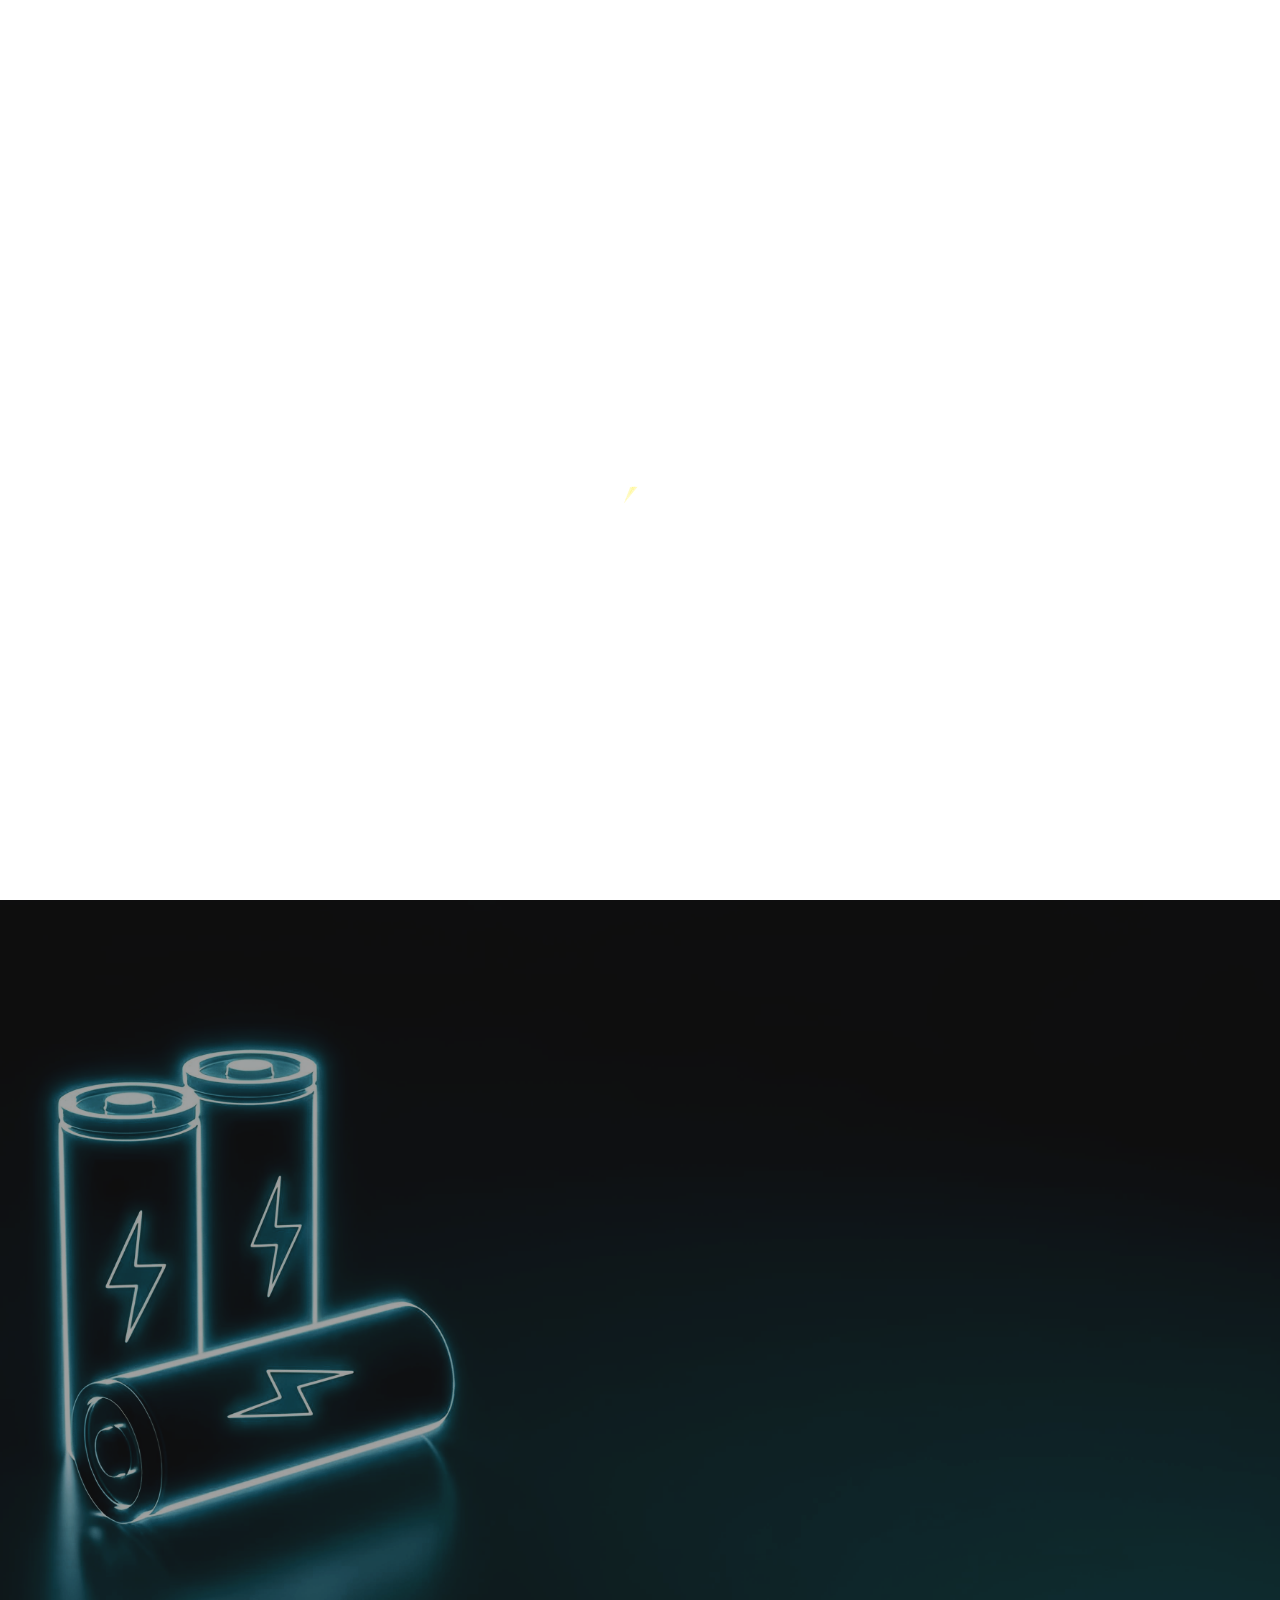
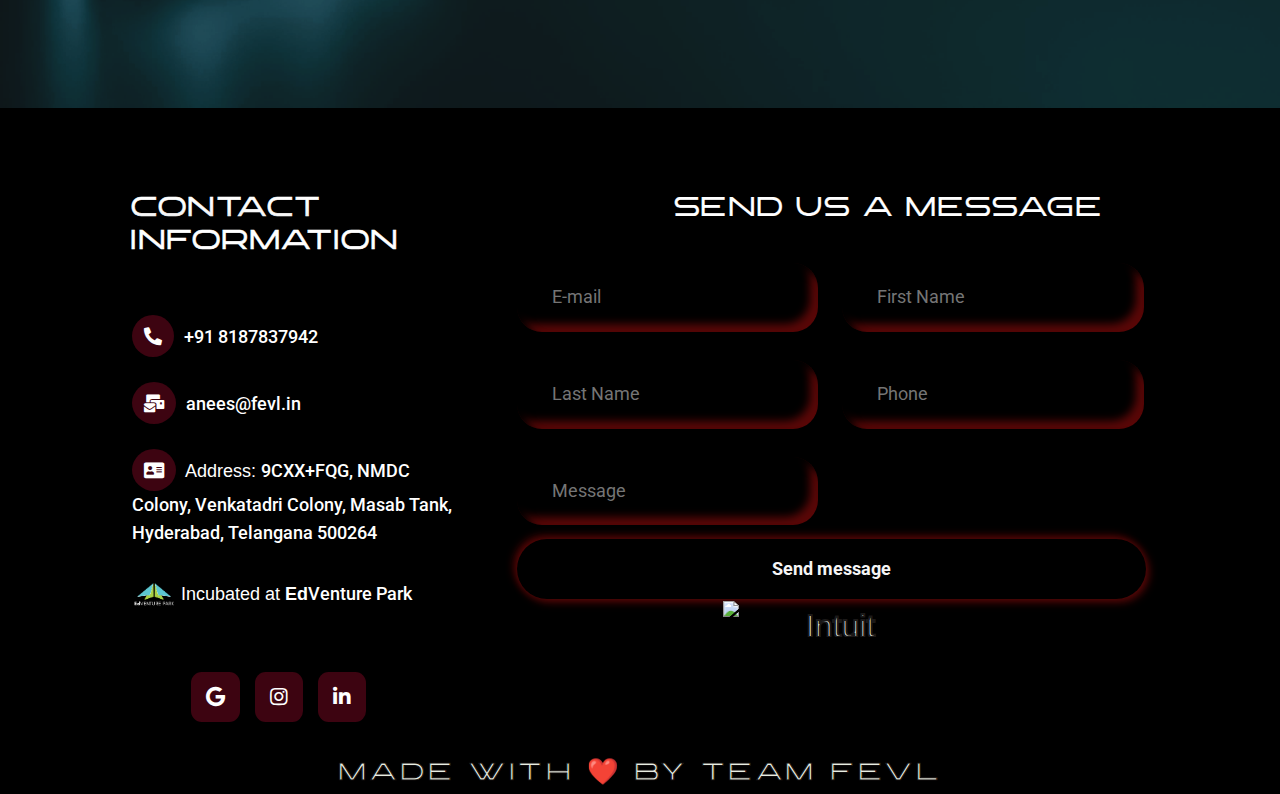
==== index.html @ 6d15cab7 "Update index.html" ====
<!DOCTYPE html>
<html>
  <head>

<!-- Google tag (gtag.js) --> <script async src="https://www.googletagmanager.com/gtag/js?id=G-K2WKMEZ4CC"></script> <script> window.dataLayer = window.dataLayer || []; function gtag(){dataLayer.push(arguments);} gtag('js', new Date()); gtag('config', 'G-K2WKMEZ4CC'); </script>

    <title>FEVL - UNIVERSAL BATTERY SWAPPING SOLUTIONS</title>
    <meta charset="utf-8">
    <meta http-equiv="X-UA-Compatible" content="IE=edge">
    <meta name="viewport" content="width=device-width, initial-scale=1.0">
    <meta name="format-detection" content="telephone=no">
    <meta name="apple-mobile-web-app-capable" content="yes">
    <meta name="author" content="">
    <meta name="keywords" content="">
    <meta name="description" content="">
    <link href="images/Logo.ico" rel="icon">
    <link rel="stylesheet" type="text/css" href="css/vendor.css">
    <link rel="stylesheet" type="text/css" href="css/bootstrap.min.css">
    <link rel="stylesheet" type="text/css" href="css/bootstrap.min - Copy.css">
    <link rel="stylesheet" type="text/css" href="css/bootstrap - Copy.css">
    <link rel="stylesheet" type="text/css" href="style.css">
    <link rel="stylesheet" type="text/css" href="navbar.css"> 
    <link rel="preconnect" href="https://fonts.googleapis.com">
    <link rel="preconnect" href="https://fonts.gstatic.com" crossorigin>
    <link rel="stylesheet" href="https://fonts.googleapis.com/css2?family=Roboto:wght@300;400;500;700&display=swap">
    <link href="https://fonts.googleapis.com/css2?family=Italiana&family=Mulish:ital,wght@0,200;0,300;0,400;0,500;0,600;0,700;0,800;0,900;0,1000;1,200;1,300;1,400;1,500;1,600;1,700;1,800;1,900;1,1000&display=swap" rel="stylesheet">
        <!-- Font Awesome CDN -->
        <link rel="stylesheet" href="https://use.fontawesome.com/releases/v5.15.4/css/all.css">
        <link rel="stylesheet" href="css/style.css">





      <link href="//cdn-images.mailchimp.com/embedcode/classic-061523.css" rel="stylesheet" type="text/css">
<style type="text/css">#mc_embed_signup input.mce_inline_error { border-color:#6B0505; } #mc_embed_signup div.mce_inline_error { margin: 0 0 1em 0; padding: 5px 10px; background-color:#6B0505; font-weight: bold; z-index: 1; color:#fff; }</style>






    <!-- script
    ================================================== -->
    <script src="js/modernizr.js"></script>
  </head>
  <body>
<section id="body">
   <!-- loader  -->
   <div class="loader_bg">
    <div class="loader"><img src="images/eoz6OEEdgIuX.gif" alt="" /></div>
 </div>
 <!-- end loader -->
    <header id="header" class="site-header">
      <nav id="header-nav" class="navbar navbar-expand-lg px-3">
        <div class="container">
          <navbar>
            <ul>
                    <a  style="text-align: center;"  target="_blank" href="form.html" >
                        <span class="fl">F</span>
                        <span class="e">E</span>
                        <span class="v">V</span>
                        <span class="fl">L</span>
                    </a>
            </ul>
        </navbar>
          <button class="navbar-toggler d-flex d-lg-none order-3 p-2" type="button" data-bs-toggle="offcanvas" data-bs-target="#bdNavbar" aria-controls="bdNavbar" aria-expanded="false" aria-label="Toggle navigation"></button>
          <div class="offcanvas offcanvas-end" tabindex="-1" id="bdNavbar" aria-labelledby="bdNavbarOffcanvasLabel">
            <div class="offcanvas-header px-4 pb-0">
              <a class="navbar-brand" href="index.html">
                <img src="images/main-logo.png" class="logo">
              </a>
              <button type="button" class="btn-close btn-close-black" data-bs-dismiss="offcanvas" aria-label="Close" data-bs-target="#bdNavbar"></button>
            </div>
            <div class="offcanvas-body">
              <ul id="navbar" class="navbar-nav w-100 d-flex justify-content-between align-items-center">
                
                <ul class="list-unstyled d-lg-flex justify-content-md-between align-items-center">
                  <li class="nav-item">
                    <a class="nav-link ms-0" href=""></a>
                  </li>
                  <li class="nav-item">
                    <a class="nav-link ms-0" href=""></a>
                  </li>
                  <li class="nav-item dropdown">
                      </li>
                    </ul>
                  </li>                  
                </ul>
                      </div>
                    </div>
                  </li>
                </ul>
              </ul>
            </div>
          </div>
        </div>
      </nav>
    </header>
    <section id="billboard" class="position-relative overflow-hidden">
      <div class="swiper main-swiper">
        <div class="swiper-wrapper">
          <div class="swiper-slide" style="background-image: url(images/desert.png); background-size: cover; background-repeat: no-repeat; height: 100vh; background-position: center;">
            <div class="container" style="height:100%;">
              <div class="row" style="height:100%;">
                <div class="offset-md-1 col-md-6" style="height:100%;">
                  <div class="banner-content" style="height:100%;margin-top:0;display:flex;align-items:center;">
                    <h2>INDIA'S FIRST UNIVERSAL BATTERY SWAPPING & RENTING STATION</h2>
                    <p class="fs-3"></p>
                    <br>
                    <a href="form.html" target="_blank" style="display:none;">
                    <button class="cssbuttons-io-button" >
                     <b>JOIN THE WAITLIST</b>
                      <div class="icon">
                        <svg height="24" width="24" viewBox="0 0 24 24" xmlns="http://www.w3.org/2000/svg"><path d="M0 0h24v24H0z" fill="none"></path><path d="M16.172 11l-5.364-5.364 1.414-1.414L20 12l-7.778 7.778-1.414-1.414L16.172 13H4v-2z" fill="currentColor"></path></svg>
                      </div>
                    </button>  
                  </a>
                  </div>
                </div>
                <div class="col-md-5"></div>
              </div>
            </div>
          </div>
          <div class="swiper-slide" style="background-image: url(images/background2.png); background-size: cover; background-repeat: no-repeat; height: 100vh; background-position: center;">
            <div class="container" style="height:100%;">
              <div class="row" style="height:100%;">
                <div class="offset-md-1 col-md-6" style="height:100%;">
                  <div class="banner-content" style="height:100%;margin-top:0;display:flex;align-items:center;">
                    <h2>SEAMLESS BATTERY SWAPS</h2>
                    <br>
                    <p class="fs-3"></p>
                    <a href="form.html" target="_blank" style="display:none;">
                      <button class="cssbuttons-io-button" >
                       <b>JOIN THE WAITLIST</b>
                        <div class="icon">
                          <svg height="24" width="24" viewBox="0 0 24 24" xmlns="http://www.w3.org/2000/svg"><path d="M0 0h24v24H0z" fill="none"></path><path d="M16.172 11l-5.364-5.364 1.414-1.414L20 12l-7.778 7.778-1.414-1.414L16.172 13H4v-2z" fill="currentColor"></path></svg>
                        </div>
                      </button>  
                    </a>
                  </div>
                </div>
                <div class="col-md-5"></div>
              </div>
            </div>
          </div>
          <div class="swiper-slide" style="background-image: url(images/background3.png); background-size: cover; background-repeat: no-repeat; height: 100vh; background-position: center;">
            <div class="container" style="height:100%;">
              <div class="row" style="height:100%;">
                <div class="offset-md-1 col-md-6" style="height:100%;">
                  <div class="banner-content" style="height:100%;margin-top:0;display:flex;align-items:center;">
                    <h2 >FLEXIBLE RENTING & LEASING OPTIONS</h2>
                    <br>
                    <a href="form.html" target="_blank" style="display:none;">
                      <button class="cssbuttons-io-button" >
                       <b>JOIN THE WAITLIST</b>
                        <div class="icon">
                          <svg height="24" width="24" viewBox="0 0 24 24" xmlns="http://www.w3.org/2000/svg"><path d="M0 0h24v24H0z" fill="none"></path><path d="M16.172 11l-5.364-5.364 1.414-1.414L20 12l-7.778 7.778-1.414-1.414L16.172 13H4v-2z" fill="currentColor"></path></svg>
                        </div>
                      </button>  
                    </a>
                  </div>
                </div>
                <div class="col-md-5"></div>
              </div>
            </div>
          </div>
        </div>
<!-- s -->
        <div class="position-absolute text-center" style="
    bottom: 123px;
    width:100vw;
    display: flex;
    justify-content: center;
    z-index:99;
">
<a href="form.html" target="_blank">
                    <button class="cssbuttons-io-button">
                     <b>JOIN THE WAITLIST</b>
                      <div class="icon">
                        <svg height="24" width="24" viewBox="0 0 24 24" xmlns="http://www.w3.org/2000/svg"><path d="M0 0h24v24H0z" fill="none"></path><path d="M16.172 11l-5.364-5.364 1.414-1.414L20 12l-7.778 7.778-1.414-1.414L16.172 13H4v-2z" fill="currentColor"></path></svg>
                      </div>
                    </button>  
                  </a>
    
</div>
<!-- s -->
        <div class="main-slider-pagination position-absolute text-center"></div>
      </div>
    </section>
    <section id="about"  class="padding-xlarge">
      <div>
      <div class="container">
        <div class="row">
          <div  style="text-align: center;"   class="offset-md-4 col-md-8">
            <span  class="title-accent fs-6 text-uppercase" data-aos="fade" data-aos-easing="ease-in" data-aos-duration="1000" data-aos-once="true">About us</span>
            <h3 class="py-3" data-aos="fade" data-aos-easing="ease-in" data-aos-duration="1500" data-aos-once="true"></h3>
            <p data-aos="fade" data-aos-easing="ease-in" data-aos-duration="1800" data-aos-once="true">Experience the future of electric mobility with our innovative battery swapping solutions. Join us for an electrifying launch, offering swapping, renting, and leasing options. Reserve your spot now to be part of the green revolution.</p>
          </div>
        </div>
      </div>
    </div>
    </section>
    <section id="products" class="product-store position-relative">
      <!-- <div class="container display-header d-flex flex-wrap justify-content-between pb-4"> -->
        <!-- <h3 class="mt-3">Best selling Items</h3>
        <div class="btn-right d-flex flex-wrap align-items-center">
          <a href="shop.html" class="btn me-5">View all items</a>
          <div class="swiper-buttons">
            <button class="swiper-prev product-carousel-prev me-2">
              <svg width="41" height="41"><use xlink:href="#angle-left"></use></svg>
            </button>
            <button class="swiper-next product-carousel-next">
              <svg width="41" height="41"><use xlink:href="#angle-right"></use></svg>
            </button>
          </div>
        </div>
      </div>
      <div class="swiper product-swiper">
        <div class="swiper-wrapper">
          <div class="swiper-slide">
            <div class="product-card position-relative">
              <div class="image-holder zoom-effect">
                <img src="images/product-item1.jpg" alt="product-item" class="img-fluid zoom-in">
                <div class="cart-concern position-absolute">
                  <div class="cart-button">
                    <a href="#" class="btn">Add to Cart</a>
                  </div>
                </div>
              </div>
              <div class="card-detail text-center pt-3 pb-2">
                <h5 class="card-title fs-3 text-capitalize">
                  <a href="single-product.html">Matt Black</a>
                </h5>
                <span class="item-price text-primary fs-3 fw-light">$870</span>
              </div>
            </div>
          </div>
          <div class="swiper-slide">
            <div class="product-card position-relative">
              <div class="image-holder zoom-effect">
                <img src="images/product-item2.jpg" alt="product-item" class="img-fluid zoom-in">
                <div class="cart-concern position-absolute">
                  <div class="cart-button">
                    <a href="#" class="btn">Add to Cart</a>
                  </div>
                </div>
              </div>
              <div class="card-detail text-center pt-3 pb-2">
                <h5 class="card-title fs-3 text-capitalize">
                  <a href="single-product.html">Oldie Off-White</a>
                </h5>
                <span class="item-price text-primary fs-3 fw-light">$680</span>
              </div>
            </div>
          </div>
          <div class="swiper-slide">
            <div class="product-card position-relative">
              <div class="image-holder zoom-effect">
                <img src="images/product-item3.jpg" alt="product-item" class="img-fluid zoom-in">
                <div class="cart-concern position-absolute">
                  <div class="cart-button">
                    <a href="#" class="btn">Add to Cart</a>
                  </div>
                </div>
              </div>
              <div class="card-detail text-center pt-3 pb-2">
                <h5 class="card-title fs-3 text-capitalize">
                  <a href="single-product.html">Vintage With Handle</a>
                </h5>
                <span class="item-price text-primary fs-3 fw-light">$750</span>
              </div>
            </div>
          </div>
          <div class="swiper-slide">
            <div class="product-card position-relative">
              <div class="image-holder zoom-effect">
                <img src="images/product-item4.jpg" alt="product-item" class="img-fluid zoom-in">
                <div class="cart-concern position-absolute">
                  <div class="cart-button">
                    <a href="#" class="btn">Add to Cart</a>
                  </div>
                </div>
              </div>
              <div class="card-detail text-center pt-3 pb-2">
                <h5 class="card-title fs-3 text-capitalize">
                  <a href="single-product.html">Opposite Pattern</a>
                </h5>
                <span class="item-price text-primary fs-3 fw-light">$650</span>
              </div>
            </div>
          </div>
          <div class="swiper-slide">
            <div class="product-card position-relative">
              <div class="image-holder zoom-effect">
                <img src="images/product-item5.jpg" alt="product-item" class="img-fluid zoom-in">
                <div class="cart-concern position-absolute">
                  <div class="cart-button">
                    <a href="#" class="btn">Add to Cart</a>
                  </div>
                </div>
              </div>
              <div class="card-detail text-center pt-3 pb-2">
                <h5 class="card-title fs-3 text-capitalize">
                  <a href="single-product.html">Shell Shape</a>
                </h5>
                <span class="item-price text-primary fs-3 fw-light">$750</span>
              </div>
            </div>
          </div>
          <div class="swiper-slide">
            <div class="product-card position-relative">
              <div class="image-holder zoom-effect">
                <img src="images/product-item2.jpg" alt="product-item" class="img-fluid zoom-in">
                <div class="cart-concern position-absolute">
                  <div class="cart-button">
                    <a href="#" class="btn">Add to Cart</a>
                  </div>
                </div>
              </div>
              <div class="card-detail text-center pt-3 pb-2">
                <h5 class="card-title fs-3 text-capitalize">
                  <a href="single-product.html">Oldie Off-White</a>
                </h5>
                <span class="item-price text-primary fs-3 fw-light">$750</span>
              </div>
            </div>
          </div>
          <div class="swiper-slide">
            <div class="product-card position-relative">
              <div class="image-holder zoom-effect">
                <img src="images/product-item4.jpg" alt="product-item" class="img-fluid zoom-in">
                <div class="cart-concern position-absolute">
                  <div class="cart-button">
                    <a href="#" class="btn">Add to Cart</a>
                  </div>
                </div>
              </div>
              <div class="card-detail text-center pt-3 pb-2">
                <h5 class="card-title fs-3 text-capitalize">
                  <a href="single-product.html">Opposite Pattern</a>
                </h5>
                <span class="item-price text-primary fs-3 fw-light">$750</span>
              </div>
            </div>
          </div>
          <div class="swiper-slide">
            <div class="product-card position-relative">
              <div class="image-holder zoom-effect">
                <img src="images/product-item3.jpg" alt="product-item" class="img-fluid zoom-in">
                <div class="cart-concern position-absolute">
                  <div class="cart-button">
                    <a href="#" class="btn">Add to Cart</a>
                  </div>
                </div>
              </div>
              <div class="card-detail text-center pt-3 pb-2">
                <h5 class="card-title fs-3 text-capitalize">
                  <a href="single-product.html">Vintage With Handle</a>
                </h5>
                <span class="item-price text-primary fs-3 fw-light">$750</span>
              </div>
            </div>
          </div>
        </div>
      </div>
    </section>-->
    <!-- <section id="testimonials" class="position-relative padding-xlarge">
      <div class="container">
        <div class="row">
          <div class="offset-md-2 col-md-8">
            <h3 class="text-center mb-5" data-aos="fade" data-aos-easing="ease-in" data-aos-duration="1000" data-aos-once="true">What our customers says</h3>
            <div class="review-content position-relative" data-aos="fade" data-aos-easing="ease-in" data-aos-duration="1500" data-aos-once="true">
              <div class="swiper testimonial-swiper">
                <div class="swiper-wrapper">
                  <div class="swiper-slide text-center d-flex justify-content-center">
                    <div class="review-item">
                      <blockquote class="fs-1 fw-light">“A pellen tesque pretium feugiat vel morbi sagittis lorem habi tasse cursus. Suspen dise tempus oncu enim pellen tesque este pretium in neque, elit morbi sagittis lorem habi mattis.”</blockquote>
                      <div class="author-detail">
                        <div class="name fw-bold text-uppercase pt-2">Anna garcia</div>
                      </div>
                    </div>
                  </div>
                  <div class="swiper-slide text-center d-flex justify-content-center">
                    <div class="review-item">
                      <blockquote class="fs-1 fw-light">“A pellen tesque pretium feugiat vel morbi sagittis lorem habi tasse cursus. Suspen dise tempus oncu enim pellen tesque este pretium in neque, elit morbi sagittis lorem habi mattis.”</blockquote>
                      <div class="author-detail">
                        <div class="name fw-bold text-uppercase pt-2">Anna garcia</div>
                      </div>
                    </div>
                  </div>
                  <div class="swiper-slide text-center d-flex justify-content-center">
                    <div class="review-item">
                      <blockquote class="fs-1 fw-light">“A pellen tesque pretium feugiat vel morbi sagittis lorem habi tasse cursus. Suspen dise tempus oncu enim pellen tesque este pretium in neque, elit morbi sagittis lorem habi mattis.”</blockquote>
                      <div class="author-detail">
                        <div class="name fw-bold text-uppercase pt-2">Anna garcia</div>
                      </div>
                    </div>
                  </div>
                </div>
              </div>
            </div>
            <div class="swiper-buttons text-center mt-5" data-aos="fade" data-aos-easing="ease-in" data-aos-duration="1800" data-aos-once="true">
              <button class="swiper-prev testimonial-arrow-prev me-2">
                <svg width="41" height="41"><use xlink:href="#arrow-left"></use></svg>
              </button>
              <span>|</span>
              <button class="swiper-next testimonial-arrow-next ms-2">
                <svg width="41" height="41"><use xlink:href="#arrow-right"></use></svg>
              </button>
            </div>
          </div>
        </div>
      </div>
    </section> -->
    <!-- <section id="our-video">
      <div class="video-section jarallax d-flex align-items-center justify-content-center" style="background: url(images/video-image.jpg) no-repeat;">
        <div class="video-player text-center">
          <a type="button" data-bs-toggle="modal" data-src="https://www.youtube.com/embed/W_tIumKa8VY" data-bs-target="#myModal" class="play-btn position-relative">
            <svg class="position-absolute top-0 bottom-0 start-0 end-0 m-auto" width="41" height="41"><use xlink:href="#play"></use></svg>
            <img src="images/text-pattern.png" alt="pattern" class="text-pattern">
          </a>
        </div>
      </div>
    </section>
    <section id="faqs" class="padding-xlarge">
      <div class="container">
        <div class="row">
          <div class="offset-md-2 col-md-8">
            <h3 class="text-center mb-5" data-aos="fade" data-aos-easing="ease-in" data-aos-duration="1000" data-aos-once="true">Some FAQs</h3>
            <div class="accordion accordion-flush" id="accordionFlush" data-aos="fade" data-aos-easing="ease-in" data-aos-duration="1500" data-aos-once="true">
              <div class="accordion-item">
                <h4 class="accordion-header" id="flush-headingOne3">
                  <button class="accordion-button collapsed" type="button" data-bs-toggle="collapse" data-bs-target="#flush-collapseOne" aria-expanded="true" aria-controls="flush-collapseOne">
                    I got my vase but some items are broken, what to do?
                  </button>
                </h4>
                <div id="flush-collapseOne" class="accordion-collapse collapse" aria-labelledby="flush-headingOne" data-bs-parent="#accordionFlushExample">
                  <div class="accordion-body">
                    <p>Et id sapien id enim, sit tempor cursus elit, fusce. Nunc tristique facilisis consectetur at vivamus ut porta porta aliquam blandit vitae vehicula leo nullam urna, scelerisque unc lectus.</p>
                  </div>
                </div>
              </div>
      
              <div class="accordion-item">
                <h4 class="accordion-header" id="flush-headingTwo3">
                  <button class="accordion-button collapsed" type="button" data-bs-toggle="collapse" data-bs-target="#flush-collapseTwo" aria-expanded="true" aria-controls="flush-collapseTwo">
                    Can i return them if I don't like the items I bought?
                  </button>
                </h4>
                <div id="flush-collapseTwo" class="accordion-collapse collapse" aria-labelledby="flush-headingTwo" data-bs-parent="#accordionFlushExample">
                  <div class="accordion-body">
                    <p>Et id sapien id enim, sit tempor cursus elit, fusce. Nunc tristique facilisis consectetur at vivamus ut porta porta aliquam blandit vitae vehicula leo nullam urna, scelerisque unc lectus.</p>
                  </div>
                </div>
              </div>
      
              <div class="accordion-item">
                <h4 class="accordion-header" id="flush-headingThree3">
                  <button class="accordion-button collapsed" type="button" data-bs-toggle="collapse" data-bs-target="#flush-collapseThree" aria-expanded="true" aria-controls="flush-collapseThree">
                    Will we get discount if we will order many vase?
                  </button>
                </h4>
                <div id="flush-collapseThree" class="accordion-collapse collapse" aria-labelledby="flush-headingThree" data-bs-parent="#accordionFlushExample">
                  <div class="accordion-body">
                    <p>Et id sapien id enim, sit tempor cursus elit, fusce. Nunc tristique facilisis consectetur at vivamus ut porta porta aliquam blandit vitae vehicula leo nullam urna, scelerisque unc lectus.</p>
                  </div>
                </div>
              </div>
      
              <div class="accordion-item">
                <h4 class="accordion-header" id="flush-headingFour3">
                  <button class="accordion-button collapsed" type="button" data-bs-toggle="collapse" data-bs-target="#flush-collapseFour" aria-expanded="true" aria-controls="flush-collapseFour">
                    Are there refunds for sale items or some special orders?
                  </button>
                </h4>
                <div id="flush-collapseFour" class="accordion-collapse collapse" aria-labelledby="flush-headingFour" data-bs-parent="#accordionFlushExample">
                  <div class="accordion-body">
                    <p>Et id sapien id enim, sit tempor cursus elit, fusce. Nunc tristique facilisis consectetur at vivamus ut porta porta aliquam blandit vitae vehicula leo nullam urna, scelerisque unc lectus.</p>
                  </div>
                </div>
              </div>
      
              <div class="accordion-item">
                <h4 class="accordion-header" id="flush-headingFive3">
                  <button class="accordion-button collapsed" type="button" data-bs-toggle="collapse" data-bs-target="#flush-collapseFive" aria-expanded="true" aria-controls="flush-collapseFive">
                    How long will it take to get my first order?
                  </button>
                </h4>
                <div id="flush-collapseFive" class="accordion-collapse collapse" aria-labelledby="flush-headingFive" data-bs-parent="#accordionFlushExample">
                  <div class="accordion-body">
                    <p>Et id sapien id enim, sit tempor cursus elit, fusce. Nunc tristique facilisis consectetur at vivamus ut porta porta aliquam blandit vitae vehicula leo nullam urna, scelerisque unc lectus.</p>
                  </div>
                </div>
              </div>
      
            </div>      
          </div>
        </div>
      </div>
    </section>     -->
    













<section id="section-wrapper">
      <div class="box-wrapper">
          <div class="info-wrap">
              <h2 class="info-title">Contact Information</h2>
              <h3 class="info-sub-title"></h3>
              <ul class="info-details">
                  <li>
                      <i class="fas fa-phone-alt"></i>
                      <span></span> <a href="tel:+91 8187837942">+91 8187837942</a>
                  </li>
                  <li>
                      <i class="fas fa-mail-bulk"></i>
                      <span></span> <a href="mailto:fevl.ceo@gmail.com">anees@fevl.in</a>
                  </li>
                  <li>
                      <i class="fas fa-address-card"></i>
                      <span>Address:</span> <a href="https://goo.gl/maps/bqjVr53pFJCd6Hwv6">9CXX+FQG, NMDC Colony, Venkatadri Colony, Masab Tank, Hyderabad, Telangana 500264</a>
                  </li>
<li>
                      <img src="./images/name.png" style="
    width: 44px;
">
                      <span>Incubated at <a href="https://edventurepark.com/" > <b>Ed</b>Venture Park </a> </span> 
                  </li>
              </ul>
              <ul class="social-icons">
                  <li><a href="https://goo.gl/maps/bqjVr53pFJCd6Hwv6" target="_blank"><i class="fab fa-google"></i></a></li>
                  <li><a href="https://instagram.com/fevl.in?utm_source=qr&amp;igshid=MzNlNGNkZWQ4Mg%3D%3D" target="_blank"><i class="fab fa-instagram"></i></a></li>
                  <li><a href="https://www.linkedin.com/in/shaik-mohammed-anees-9389a6237" target="_blank"><i class="fab fa-linkedin-in"></i></a></li>

              </ul>
          </div>
          <div class="form-wrap" id="mc_embed_signup">
            

<div id="mc_embed_shell">


<div id="mc_embed_signup">
    <form action="https://gmail.us21.list-manage.com/subscribe/post?u=70e3ae8fa4ccc6e1af4a9357e&amp;id=0b4a534bbd&amp;f_id=00b92ae7f0" method="post" id="mc-embedded-subscribe-form" name="mc-embedded-subscribe-form" novalidate="novalidate" target="_blank">
    <h2 class="form-title">Send us a message</h2>
        <div id="mc_embed_signup_scroll" class="form-fields">
            <div class="indicates-required"></div>
            <div class="mc-field-group form-group"><label for="mce-EMAIL" style="
    display: none;
">Email Address <span class="asterisk">*</span></label><input style="border:0px;" type="email" name="EMAIL" class="required email" id="mce-EMAIL" required="" value="" placeholder="E-mail"></div><div class="mc-field-group form-group"><label for="mce-FNAME" style="
    display: none;
">First Name <span class="asterisk">*</span></label><input style="border:0px;" type="text" name="FNAME" class="required text" id="mce-FNAME" value="" required="" placeholder="First Name"></div><div class="mc-field-group form-group"><label for="mce-LNAME" style="
    display: none;
">Last Name <span class="asterisk">*</span></label><input style="border:0px;" type="text" name="LNAME" class="required text" id="mce-LNAME" value="" required="" placeholder="Last Name"></div><div class="mc-field-group form-group"><label for="mce-PHONE" style="
    display: none;
">Phone Number <span class="asterisk">*</span></label><input style="border:0px;" type="text" name="PHONE" class="REQ_CSS" id="mce-PHONE" value="" placeholder="Phone"></div><div class="mc-field-group form-group"><label for="mce-MMERGE6" style="
    display: none;
">Message <span class="asterisk">*</span></label><input style="border:0px;" type="text" name="MMERGE6" class="required text" id="mce-MMERGE6" required="" value="" placeholder="Message"></div>
        <div id="mce-responses" class="clear foot">
            <div class="response" id="mce-error-response" style="display: none;"></div>
            <div class="response" id="mce-success-response" style="display: none;"></div>
        </div>
    <div aria-hidden="true" style="position: absolute; left: -5000px;">
        /* real people should not fill this in and expect good things - do not remove this or risk form bot signups */
        <input type="text" name="b_70e3ae8fa4ccc6e1af4a9357e_0b4a534bbd" tabindex="-1" value="">
    </div>
        <div class="optionalParent">
            <div class="clear foot">
                <input type="submit" name="subscribe" id="mc-embedded-subscribe" class="submit-button" value="Send message">
                <p style="margin: 0px auto;"><a href="http://eepurl.com/iyqeVw" title="Mailchimp - email marketing made easy and fun"><span style="display: inline-block; background-color: transparent; border-radius: 4px;"><img class="refferal_badge" src="https://digitalasset.intuit.com/render/content/dam/intuit/mc-fe/en_us/images/intuit-mc-rewards-text-dark.svg" alt="Intuit Mailchimp" style="width: 220px; height: 40px; display: flex; padding: 2px 0px; justify-content: center; align-items: center;"></span></a></p>
            </div>
        </div>
    </div>
</form>
</div>
<script type="text/javascript" src="//s3.amazonaws.com/downloads.mailchimp.com/js/mc-validate.js"></script><script type="text/javascript">(function($) {window.fnames = new Array(); window.ftypes = new Array();fnames[0]='EMAIL';ftypes[0]='email';fnames[1]='FNAME';ftypes[1]='text';fnames[2]='LNAME';ftypes[2]='text';fnames[4]='PHONE';ftypes[4]='phone';fnames[6]='MMERGE6';ftypes[6]='text';fnames[3]='ADDRESS';ftypes[3]='address';fnames[5]='BIRTHDAY';ftypes[5]='birthday';}(jQuery));var $mcj = jQuery.noConflict(true);</script></div>
          </div>
      </div>
  </section>




















    <!-- <footer id="footer" class="overflow-hidden padding-xlarge1 pb-0"> -->
     
      <!-- <div class="container">
        <div class="row">
          <div class="footer-top-area pb-5">
            <div class="row d-flex flex-wrap justify-content-between">
              <div class="col-lg-3 col-sm-6 pb-3" data-aos="fade" data-aos-easing="ease-in" data-aos-duration="1000" data-aos-once="true">
                <div class="footer-menu">
                  <!-- <img src="images/main-logo.png" alt="logo" class="mb-2"> -->
                  <!-- <p>Nunc tristique facilisis consectetur vivamus ut porta porta aliquam vitae vehicula leo nullam urna lectus.</p> --
                </div>
              </div>
              <div class="col-lg-2 col-sm-6 pb-3" data-aos="fade" data-aos-easing="ease-in" data-aos-duration="1200" data-aos-once="true">
                <div class="footer-menu">
                  <!-- <h4 class="widget-title pb-2">Quick Links</h4> --
                  <ul class="menu-list list-unstyled"> 
                    <!-- <li class="menu-item pb-2">
                      <a href="about.html">About</a>
                    </li>
                    <li class="menu-item pb-2">
                      <!-- <a href="shop.html">Shop</a> -->
                    <!-- </li>
                    <li class="menu-item pb-2">
                      <a href="contact.html">Contact</a>
                    </li>
                    <li class="menu-item pb-2">  -->
                      <!-- <a href="login.html">Account</a>
                    </li>
                  </ul>
                </div>
              </div>
              <div class="col-lg-3 col-sm-6 pb-3" data-aos="fade" data-aos-easing="ease-in" data-aos-duration="1400" data-aos-once="true">
                <div class="footer-menu contact-item">
                  <h4 class="widget-title pb-2">Contact info</h4>
                  <ul class="menu-list list-unstyled">
                    <li class="menu-item pb-2">
                      <a href="#">EDVENTURE PARK</a>
                    </li>
                    <li class="menu-item pb-2">
                      <a href="#">+91 8187837942</a>
                    </li>
                    <li class="menu-item pb-2">
                      <a href="mailto:">fevl.ceo@gmail.com</a>
                    </li> -->
                  <!-- </ul>
                </div>
              </div>
              <div class="col-lg-3 col-sm-6 pb-3" data-aos="fade" data-aos-easing="ease-in" data-aos-duration="1600" data-aos-once="true">
                <div class="footer-menu">
                  <h4 class="widget-title pb-2">Social info</h4>
                  <p>You can follow us on our social platforms to get updates.</p>
                  <div class="social-links">
                    <ul class="d-flex list-unstyled">
                      <li>
                        <a href="#">
                          <!-- <svg class="facebook"> -->
                            <!-- <use xlink:href="#facebook"> -->
                          <!-- </svg>
                        </a>
                      </li>
                      <li>
                        <a href="#">
                          <svg class="instagram"> 
                           <use xlink:href="#instagram"> 
                          </svg>
                        </a>
                      </li>
                      <li> --> 
                        <a href="#">
                          <!-- <svg class="twitter"> -->
                            <!-- <use xlink:href="#twitter"> -->
                          <!-- </svg>
                        </a>
                      </li>
                      <li> -->
                        <a href="#">
                          <!-- <svg class="linkedin"> -->
                            <!-- <use xlink:href="#linkedin"> -->
                          <!-- </svg>
                        </a>
                      </li>
                      <li> -->
                        <!-- <a href="#"> -->
                          <!-- <svg class="youtube"> -->
                            <use xlink:href="#">
                          </svg>
                        </a>
                      </li>
                    </ul>
                  </div>
                </div>
              </div>
            </div>
          </div>
        </div>
        
      </div>
    <!-- </footer> -->
    <!-- <div id="footer-bottom"> -->
      <!-- <div class="container"> 
        <div class="row d-flex flex-wrap justify-content-between">
          <div class="col-12">
            <div class="copyright">
              <p>© Copyright 2023 Vaso. Design by <a href="https://templatesjungle.com/" target="_blank"><b>TemplatesJungle</b></a></p>
            </div>
          </div>
        </div>
      </div>
    </div>
    
    <!-- Video Popup --
    <div class="modal fade" id="myModal" tabindex="-1" role="dialog" aria-labelledby="exampleModalLabel" aria-hidden="true">
      <div class="modal-dialog" role="document">

          <div class="modal-content">
            
              <div class="modal-body">
                  <button type="button" class="btn-close" data-bs-dismiss="modal" aria-label="Close"><svg class="bi" width="40" height="40"><use xlink:href="#close-sharp"></use></svg></button>
                  <div class="ratio ratio-16x9">
                    <iframe class="embed-responsive-item" src="" id="video"  allowscriptaccess="always" allow="autoplay"></iframe>
                  </div>
              </div>

          </div>

      </div>
    </div>-->
    <footer style="background-color: black;" >
    <div style="background-color: black;" >
      <div class="title-accent2" style="text-align: center;">
          Made With ❤️ by TEAM FEVL
  </div>
    </div>
  </footer>
    <script src="js/jquery-1.11.0.min.js"></script>
    <script type="text/javascript" src="js/bootstrap.bundle.min.js"></script>
    <script type="text/javascript" src="js/plugins.js"></script>
    <script type="text/javascript" src="js/script.js"></script>
</section>

</section>

<section id="fevl-rotate">
<h3>We don't support Landscape mode, please rotate your phone</h3>
</section>


<script>
  

// Function to handle screen rotation
function handleScreenRotation() {
if(window.innerHeight > 400){
      document.getElementById('body').style.display="block"
      document.getElementById('fevl-rotate').style.display="none"
      return;
}
  if (window.innerWidth > window.innerHeight) {
    // Landscape orientation
      document.getElementById('body').style.display="none"
    document.getElementById('fevl-rotate').style.display="block"
  } else {
    // Portrait orientation
      document.getElementById('body').style.display="block"
    document.getElementById('fevl-rotate').style.display="none"
  }
}

// Attach the event listener
window.addEventListener("resize", handleScreenRotation);

// Initial call to set the initial orientation
handleScreenRotation()
</script>
  </body>
</html>
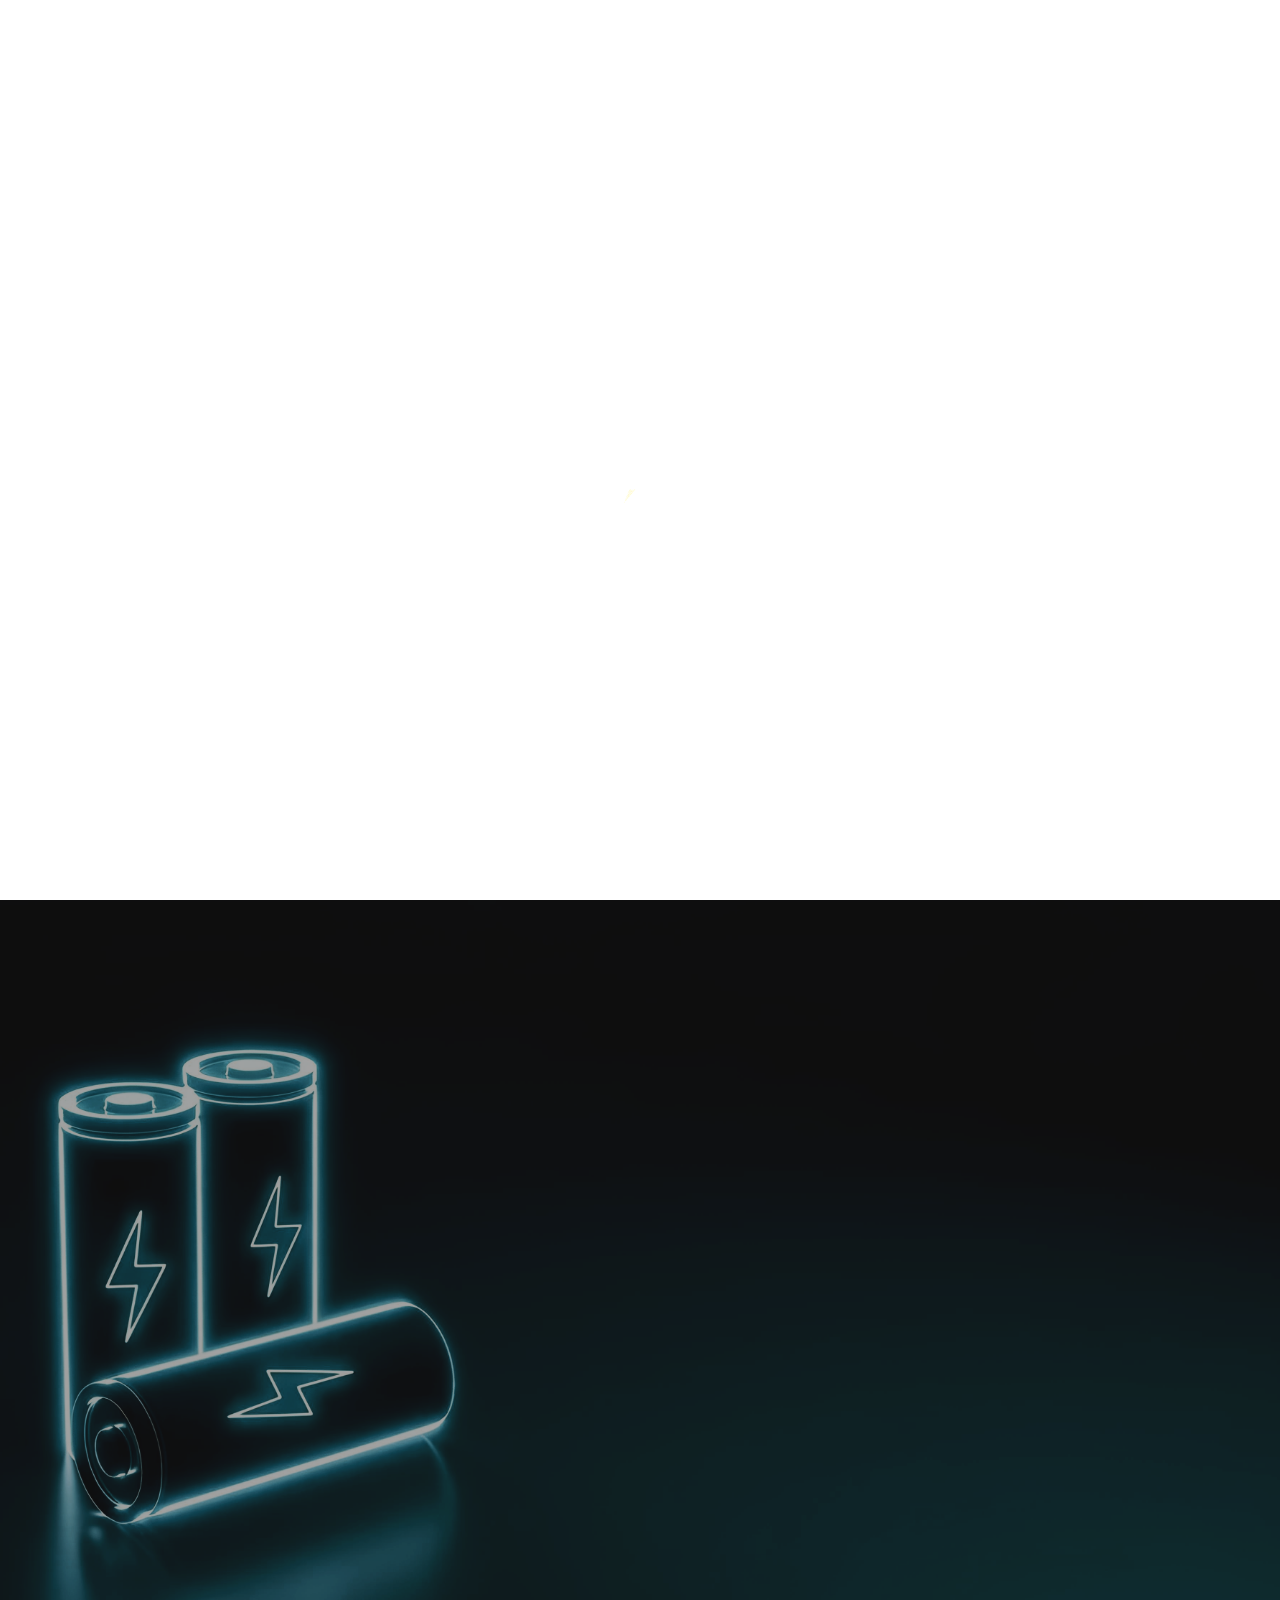
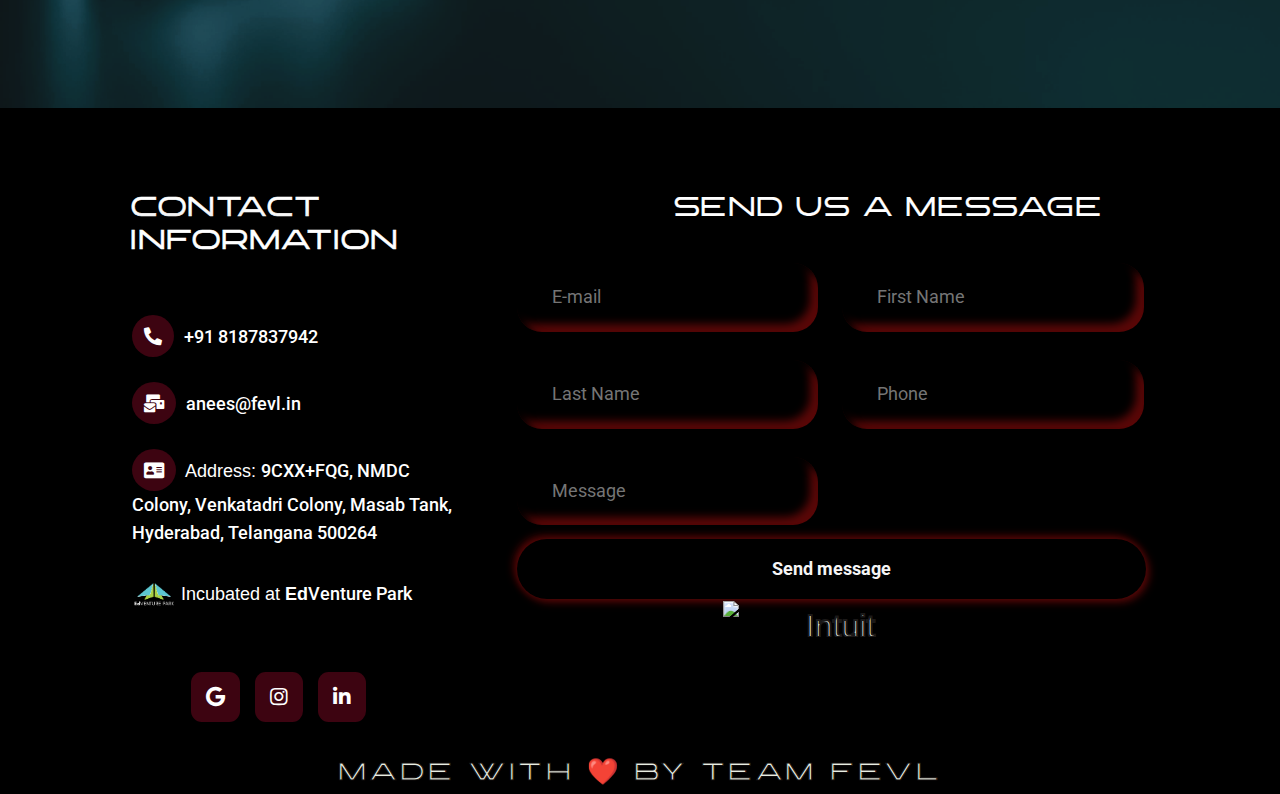
==== commit 5d9851b9: "Update index.html" ====
--- a/index.html
+++ b/index.html
@@ -760,12 +760,7 @@
 
 // Function to handle screen rotation
 function handleScreenRotation() {
-if(window.innerHeight > 400){
-      document.getElementById('body').style.display="block"
-      document.getElementById('fevl-rotate').style.display="none"
-      return;
-}
-  if (window.innerWidth > window.innerHeight) {
+  if (window.screen.width - window.innerWidth > 50) {
     // Landscape orientation
       document.getElementById('body').style.display="none"
     document.getElementById('fevl-rotate').style.display="block"
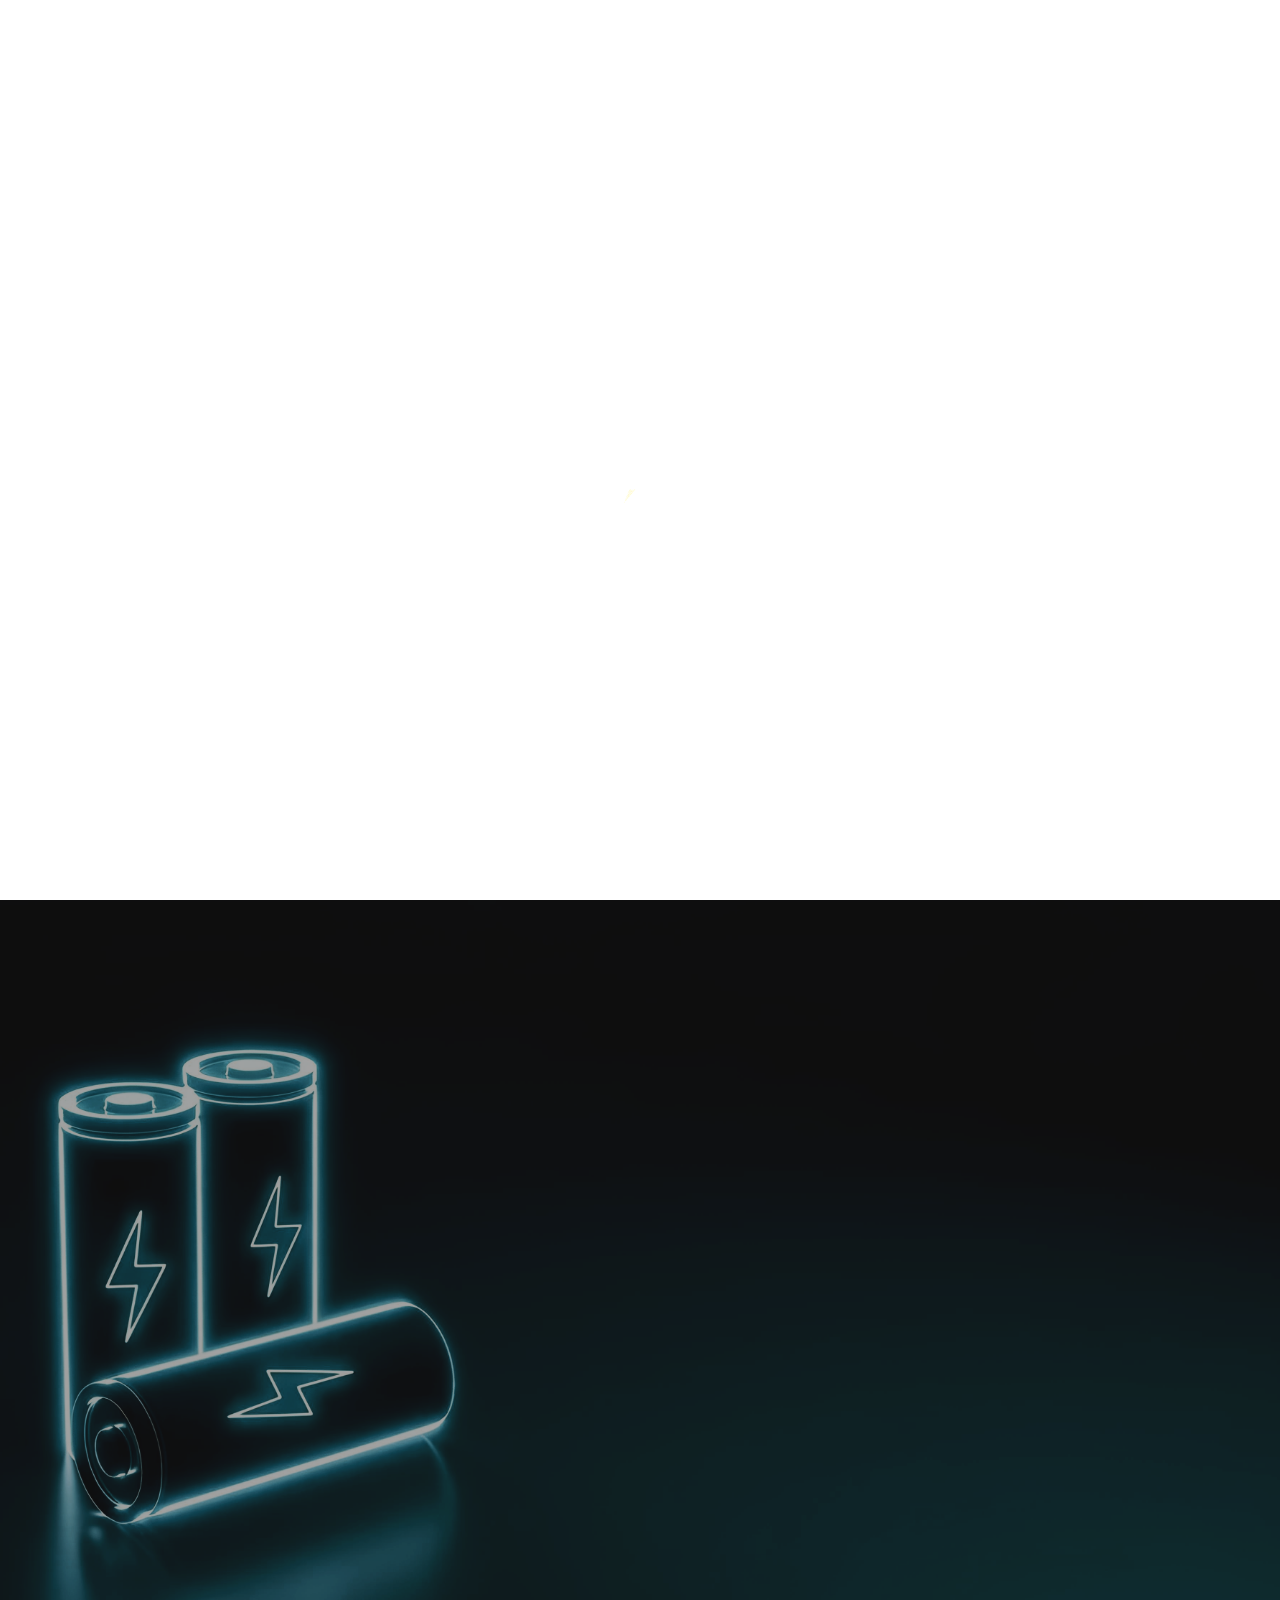
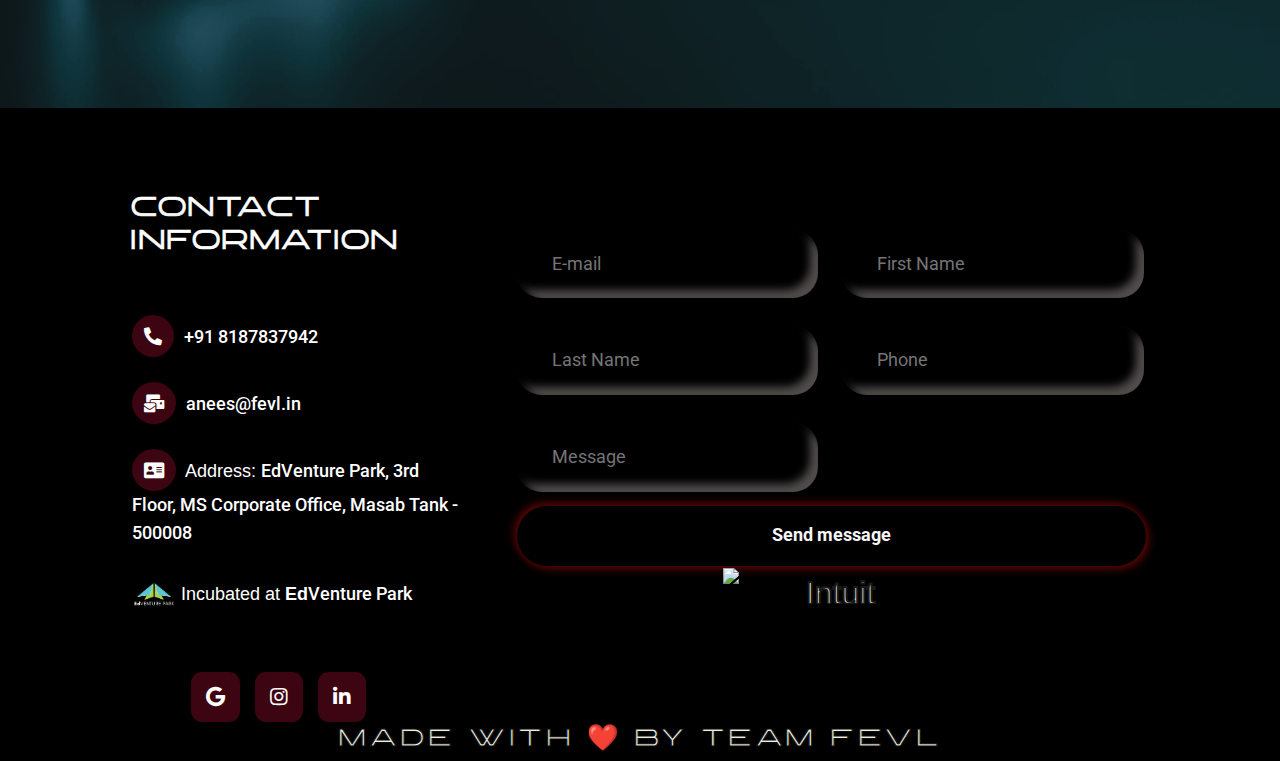
==== commit d5117489: "latest" ====
--- a/index.html
+++ b/index.html
@@ -529,7 +529,7 @@
                   </li>
                   <li>
                       <i class="fas fa-address-card"></i>
-                      <span>Address:</span> <a href="https://goo.gl/maps/bqjVr53pFJCd6Hwv6">9CXX+FQG, NMDC Colony, Venkatadri Colony, Masab Tank, Hyderabad, Telangana 500264</a>
+                      <span>Address:</span> <a href="https://goo.gl/maps/bqjVr53pFJCd6Hwv6">EdVenture Park, 3rd Floor, MS Corporate Office, Masab Tank - 500008</a>
                   </li>
 <li>
                       <img src="./images/name.png" style="
@@ -553,7 +553,7 @@
 
 <div id="mc_embed_signup">
     <form action="https://gmail.us21.list-manage.com/subscribe/post?u=70e3ae8fa4ccc6e1af4a9357e&amp;id=0b4a534bbd&amp;f_id=00b92ae7f0" method="post" id="mc-embedded-subscribe-form" name="mc-embedded-subscribe-form" novalidate="novalidate" target="_blank">
-    <h2 class="form-title">Send us a message</h2>
+    <h2 class="form-title"></h2>
         <div id="mc_embed_signup_scroll" class="form-fields">
             <div class="indicates-required"></div>
             <div class="mc-field-group form-group"><label for="mce-EMAIL" style="
@@ -756,11 +756,15 @@
 
 
 <script>
-  
 
 // Function to handle screen rotation
 function handleScreenRotation() {
-  if (window.screen.width - window.innerWidth > 50) {
+if(window.innerWidth > 400){
+      document.getElementById('body').style.display="block"
+      document.getElementById('fevl-rotate').style.display="none"
+      return;
+}
+  if (window.innerWidth > window.innerHeight) {
     // Landscape orientation
       document.getElementById('body').style.display="none"
     document.getElementById('fevl-rotate').style.display="block"
@@ -775,7 +779,8 @@
 window.addEventListener("resize", handleScreenRotation);
 
 // Initial call to set the initial orientation
-handleScreenRotation()
+handleScreenRotation();
+
 </script>
   </body>
-</html>
+</html>--- a/style.css
+++ b/style.css
@@ -472,7 +472,6 @@
   letter-spacing: 0.5px;
   -webkit-text-stroke-color: white;
   -webkit-text-stroke-width: 0.5px;
-
 }
 .info-sub-title{
   font-size: 15px;
@@ -569,7 +568,7 @@
   padding: 0px 30px;
   margin: 14px 12px;
   border-radius: 25px;
-  box-shadow: inset 8px 8px 8px #000000, inset -8px -8px 8px #590707;
+  box-shadow: inset 8px 8px 8px #000000, inset -8px -8px 8px #504c4c;
 }
 .form-fields .form-group:last-child {
   width: 96%;
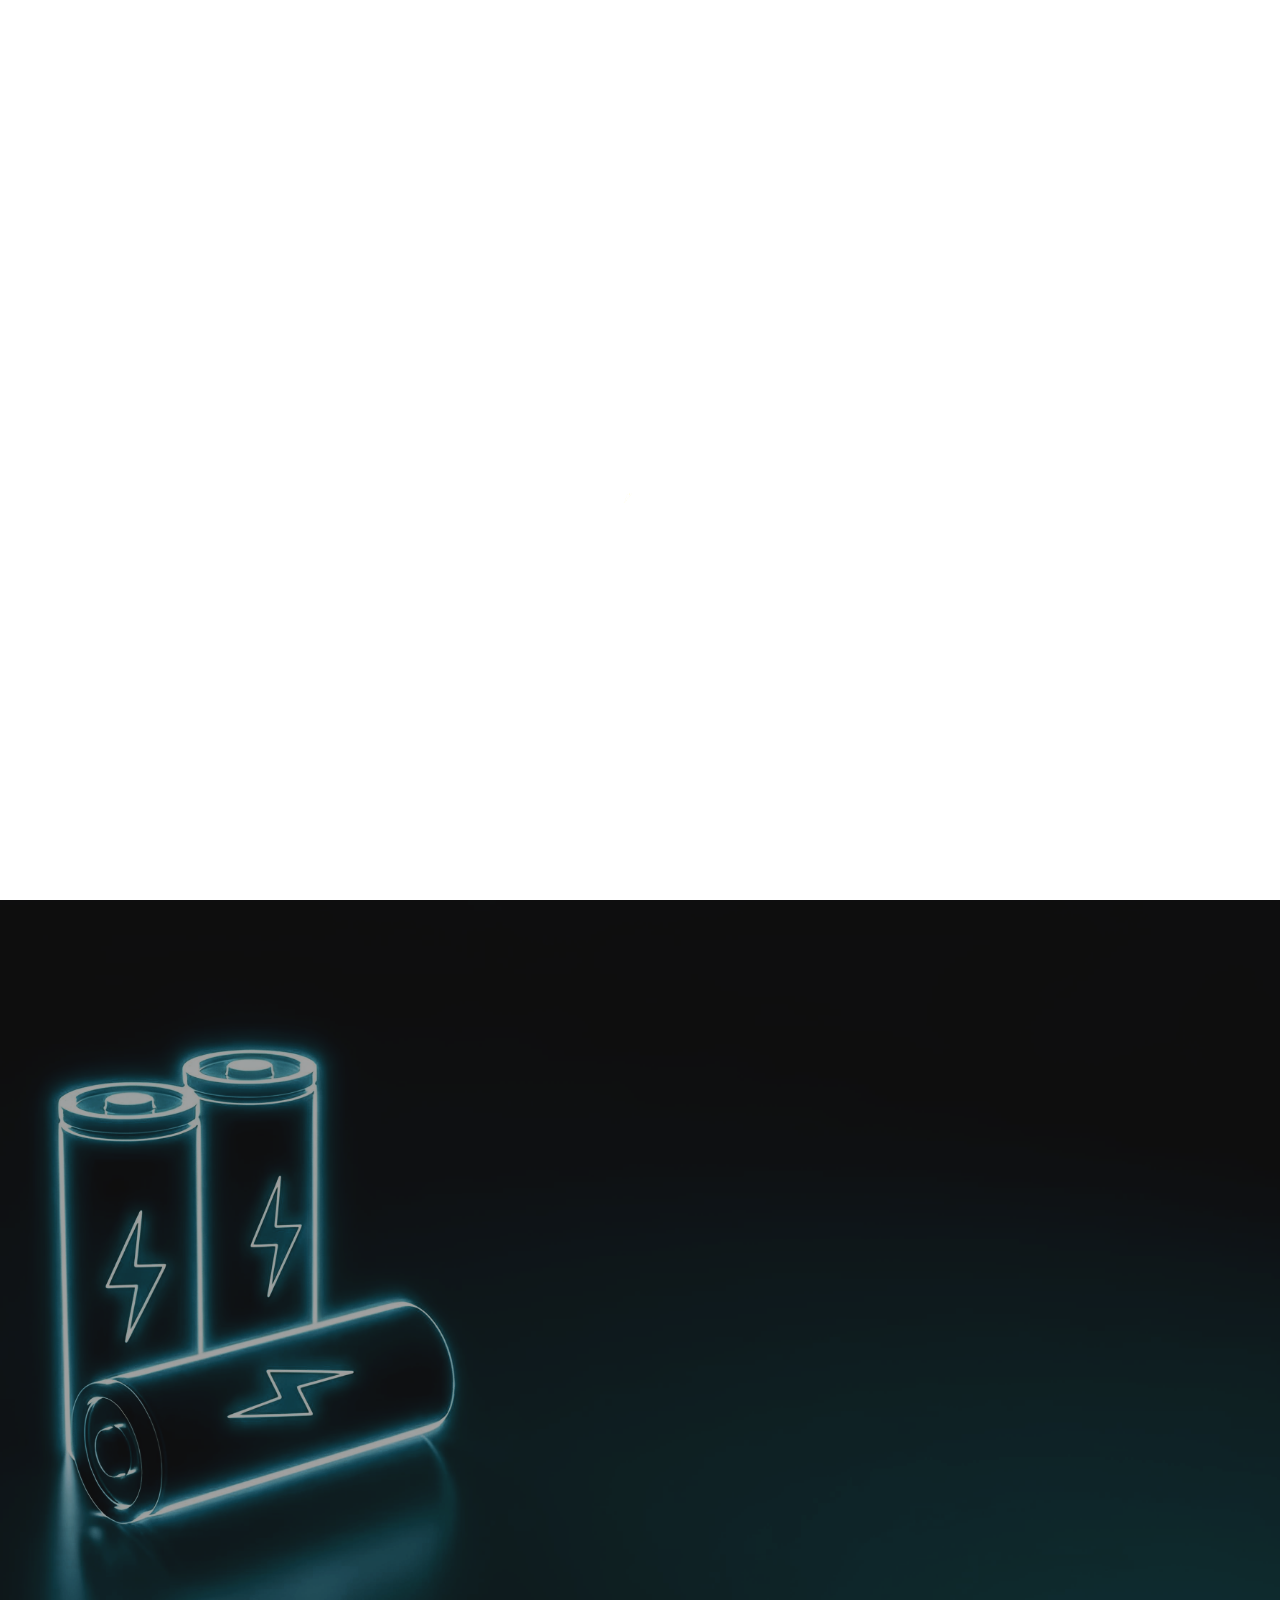
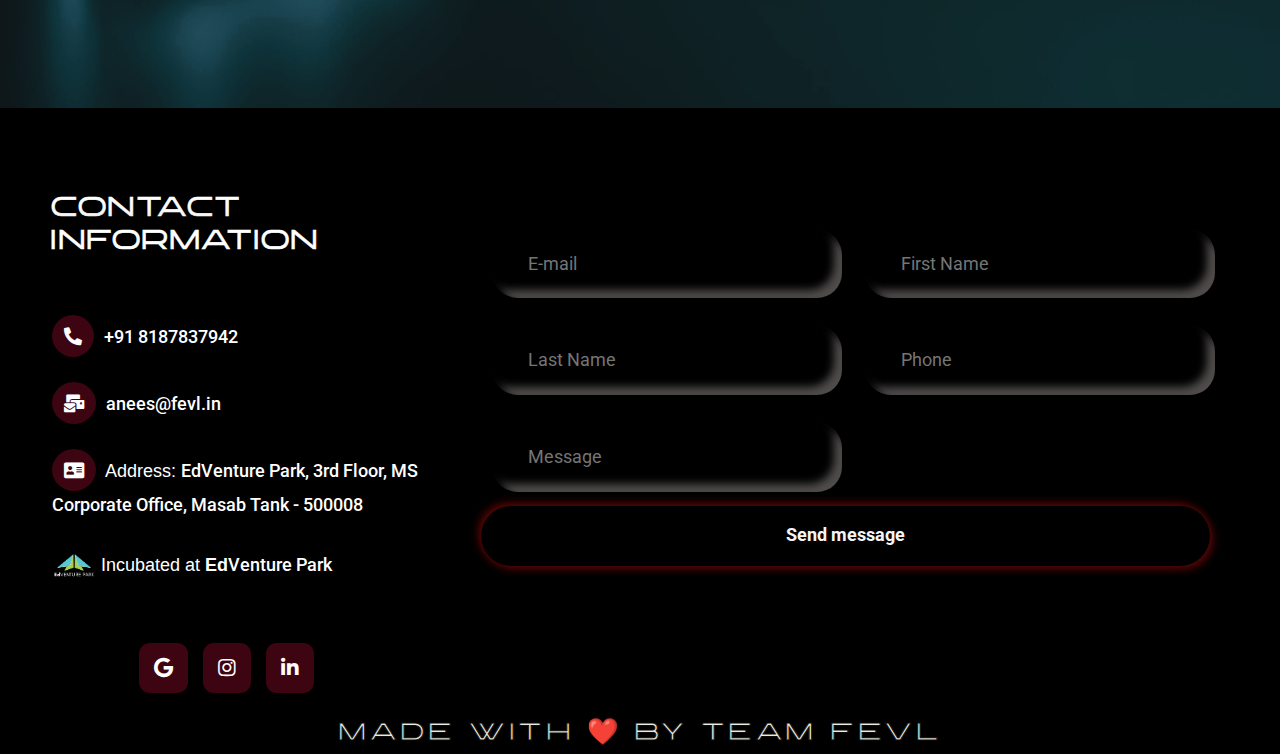
==== commit b87dc4a7: "send message fix css" ====
--- a/index.html
+++ b/index.html
@@ -577,8 +577,7 @@
     </div>
         <div class="optionalParent">
             <div class="clear foot">
-                <input type="submit" name="subscribe" id="mc-embedded-subscribe" class="submit-button" value="Send message">
-                <p style="margin: 0px auto;"><a href="http://eepurl.com/iyqeVw" title="Mailchimp - email marketing made easy and fun"><span style="display: inline-block; background-color: transparent; border-radius: 4px;"><img class="refferal_badge" src="https://digitalasset.intuit.com/render/content/dam/intuit/mc-fe/en_us/images/intuit-mc-rewards-text-dark.svg" alt="Intuit Mailchimp" style="width: 220px; height: 40px; display: flex; padding: 2px 0px; justify-content: center; align-items: center;"></span></a></p>
+                <input type="submit" name="subscribe" id="mc-embedded-subscribe" class="submit-button" value="Send message" style="margin: 0;">
             </div>
         </div>
     </div>
@@ -756,15 +755,11 @@
 
 
 <script>
+  
 
 // Function to handle screen rotation
 function handleScreenRotation() {
-if(window.innerWidth > 400){
-      document.getElementById('body').style.display="block"
-      document.getElementById('fevl-rotate').style.display="none"
-      return;
-}
-  if (window.innerWidth > window.innerHeight) {
+  if (window.screen.width - window.innerWidth > 50) {
     // Landscape orientation
       document.getElementById('body').style.display="none"
     document.getElementById('fevl-rotate').style.display="block"
@@ -779,8 +774,7 @@
 window.addEventListener("resize", handleScreenRotation);
 
 // Initial call to set the initial orientation
-handleScreenRotation();
-
+handleScreenRotation()
 </script>
   </body>
-</html>+</html>
--- a/style.css
+++ b/style.css
@@ -451,7 +451,6 @@
 .box-wrapper{
   position: relative;
   display: table;
-  width:1100px;
   margin:auto;
   margin-top:35px;
   border-radius: 30px;
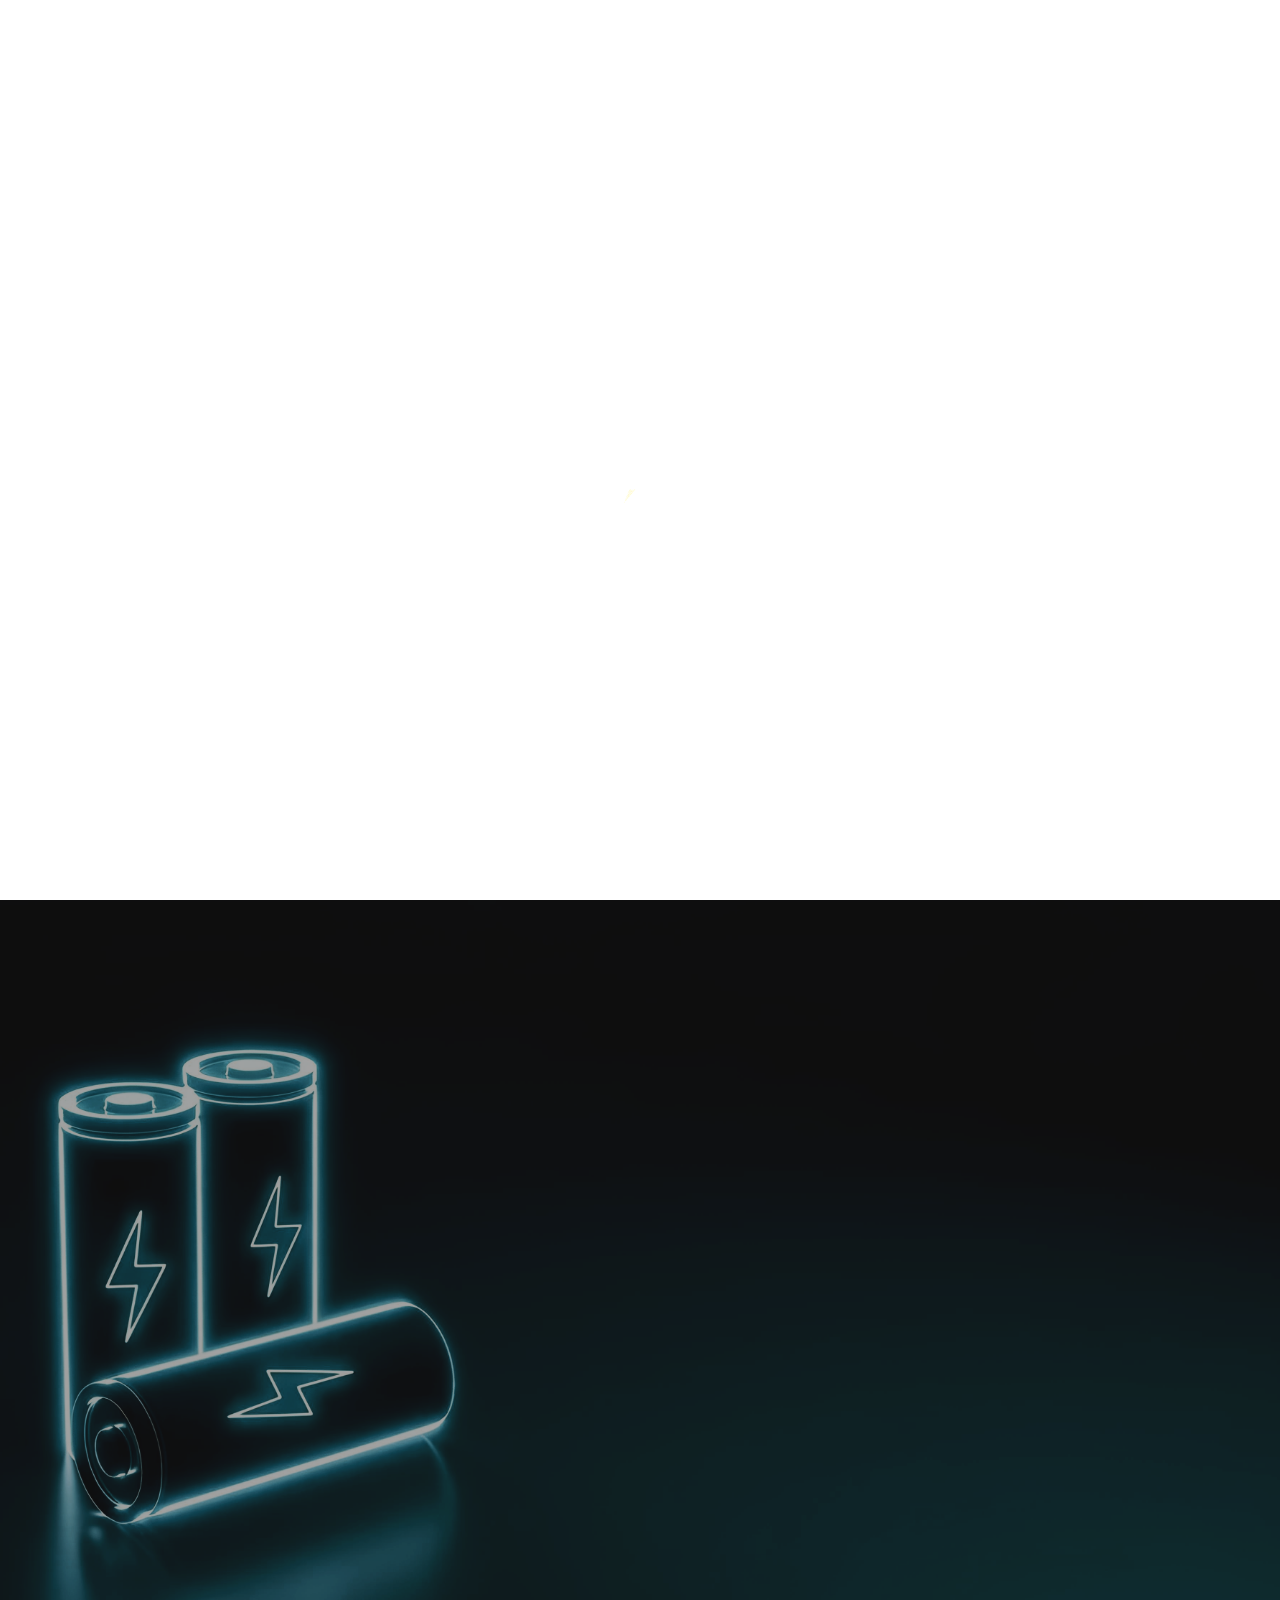
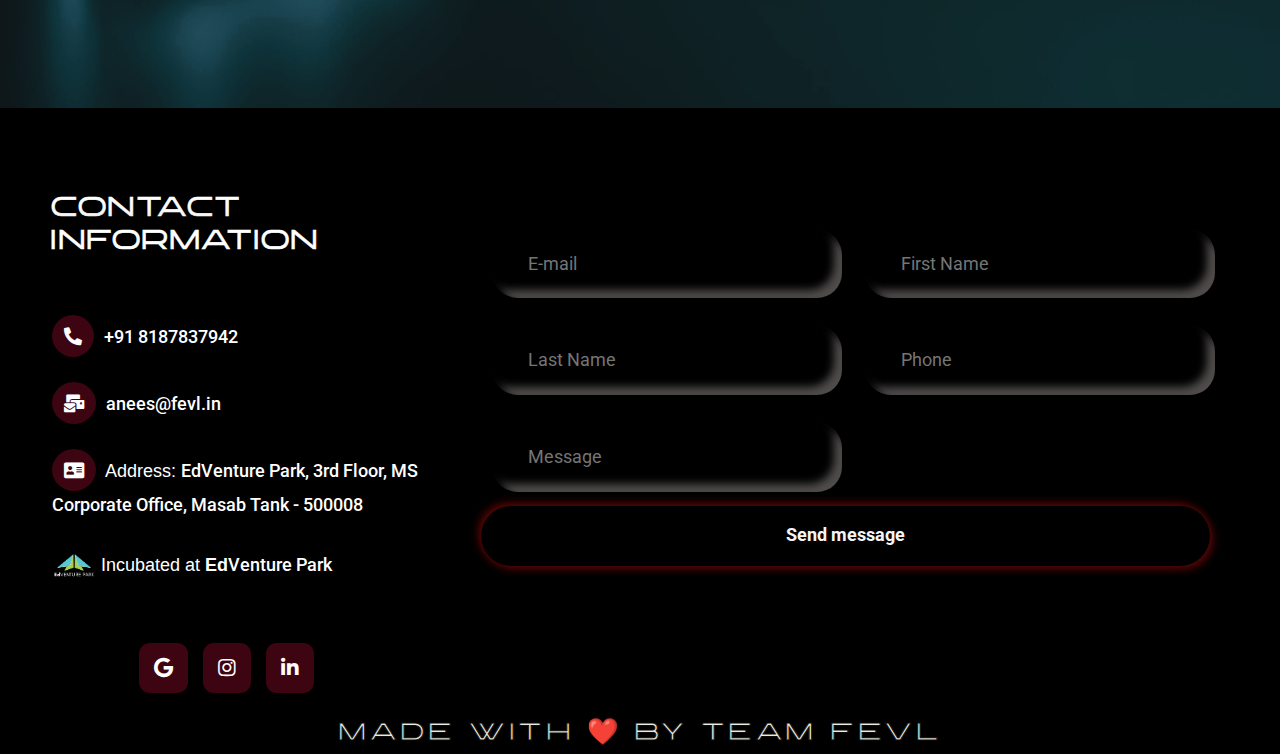
==== commit 9c193624: "send message fix css" ====
--- a/index.html
+++ b/index.html
@@ -26,7 +26,6 @@
     <link href="https://fonts.googleapis.com/css2?family=Italiana&family=Mulish:ital,wght@0,200;0,300;0,400;0,500;0,600;0,700;0,800;0,900;0,1000;1,200;1,300;1,400;1,500;1,600;1,700;1,800;1,900;1,1000&display=swap" rel="stylesheet">
         <!-- Font Awesome CDN -->
         <link rel="stylesheet" href="https://use.fontawesome.com/releases/v5.15.4/css/all.css">
-        <link rel="stylesheet" href="css/style.css">
 
 
 
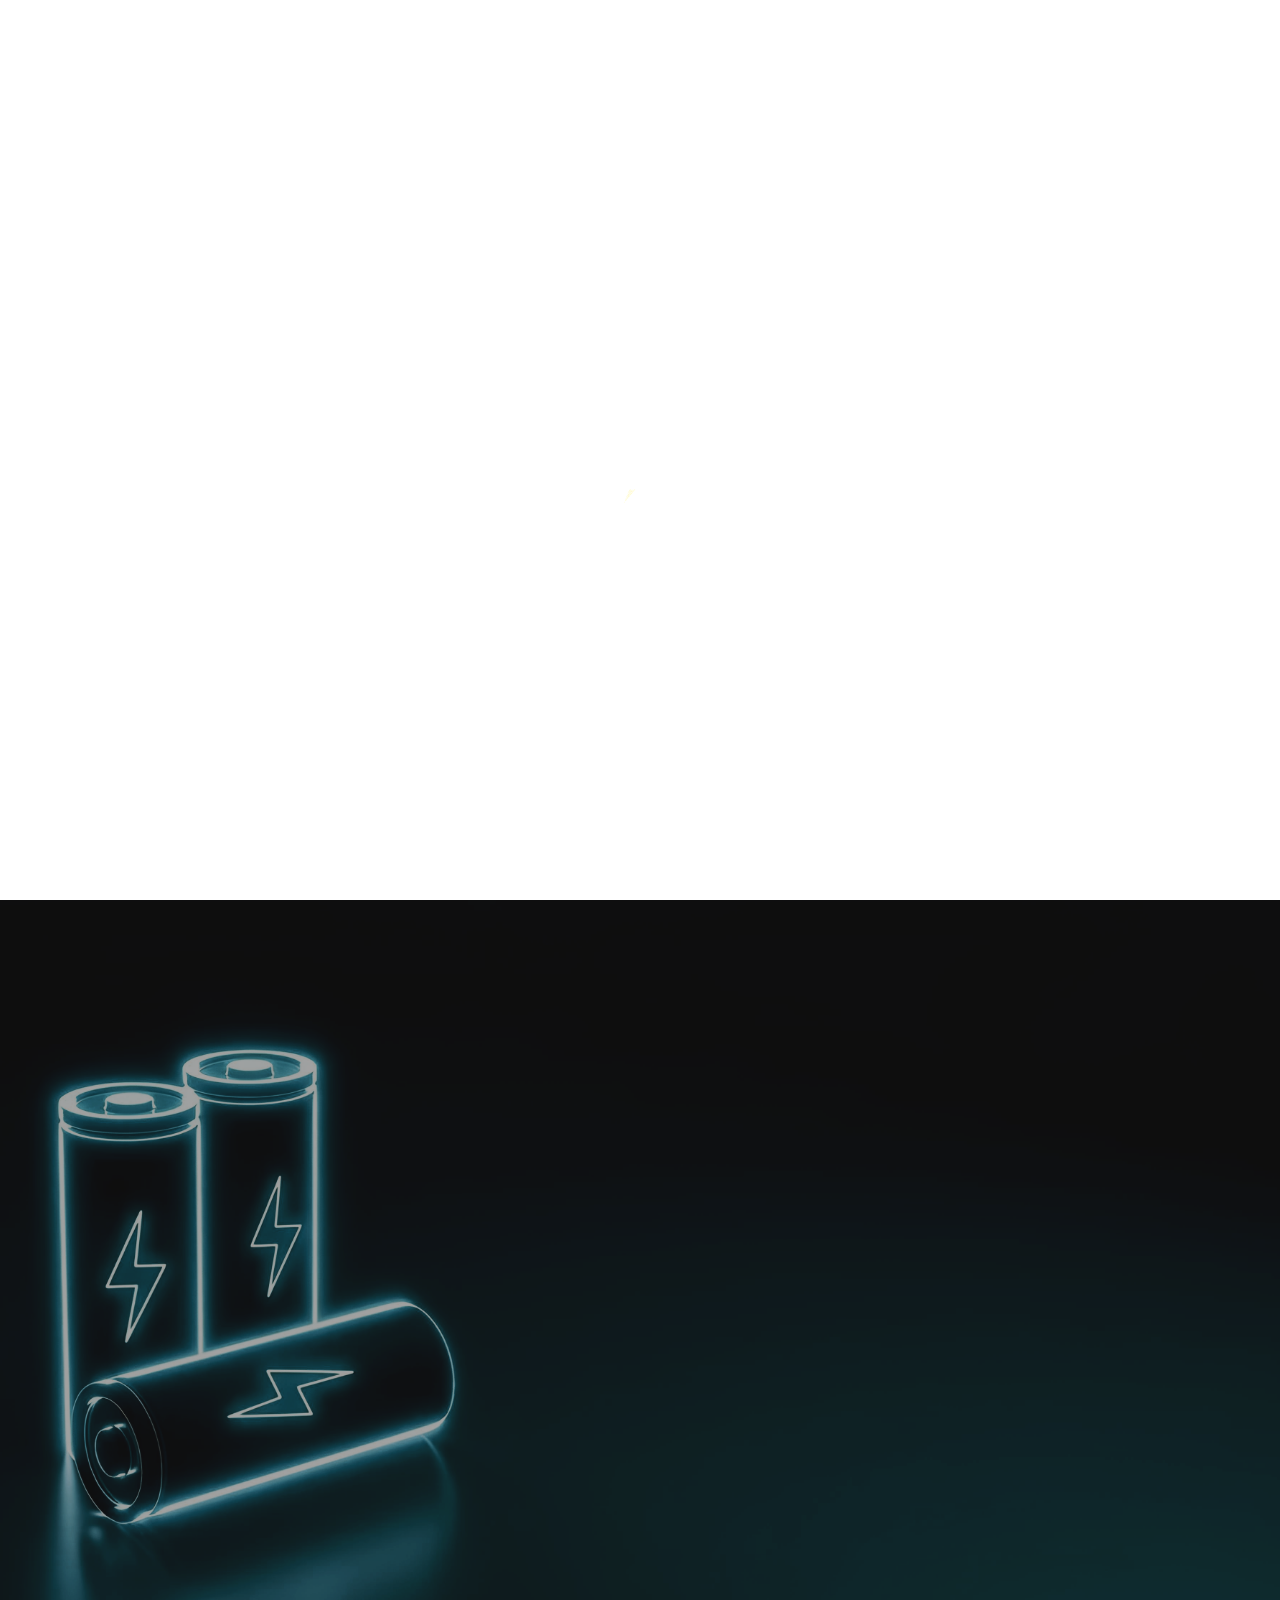
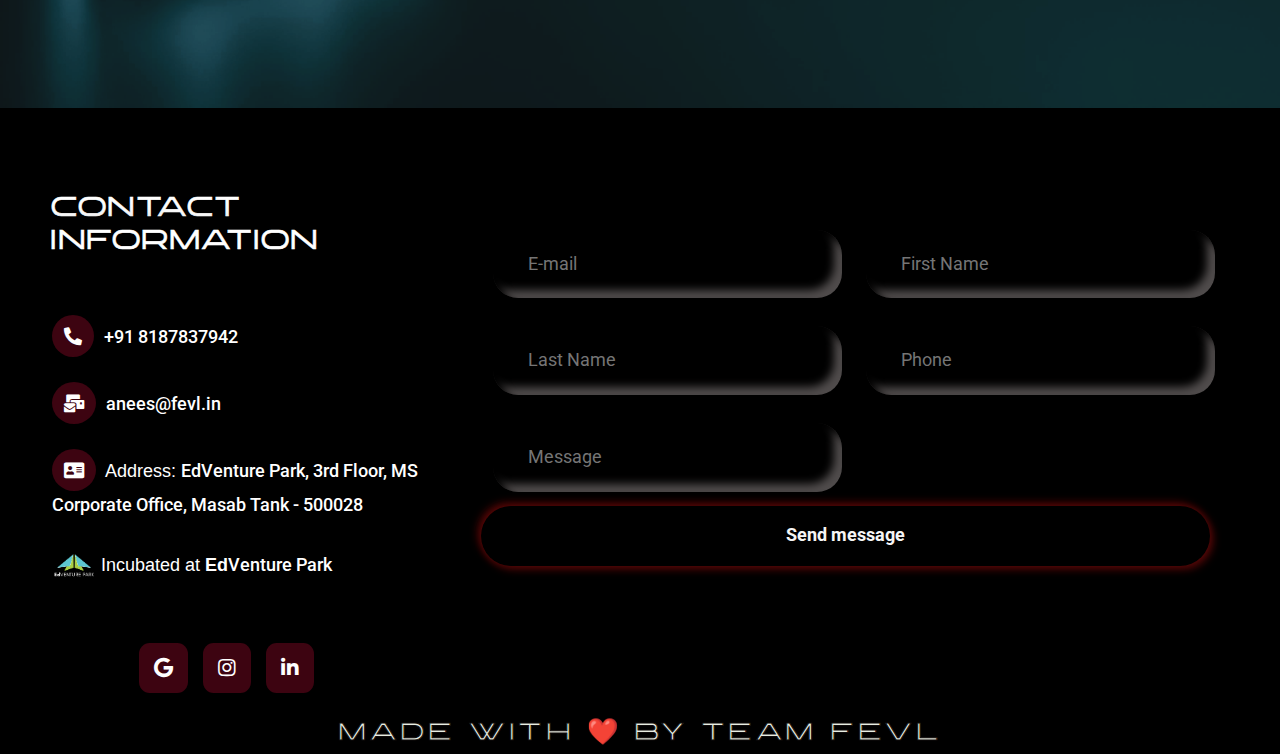
==== commit 786bad26: "latest" ====
--- a/index.html
+++ b/index.html
@@ -31,7 +31,7 @@
 
 
 
-      <link href="//cdn-images.mailchimp.com/embedcode/classic-061523.css" rel="stylesheet" type="text/css">
+      <!-- <link href="//cdn-images.mailchimp.com/embedcode/classic-061523.css" rel="stylesheet" type="text/css"> -->
 <style type="text/css">#mc_embed_signup input.mce_inline_error { border-color:#6B0505; } #mc_embed_signup div.mce_inline_error { margin: 0 0 1em 0; padding: 5px 10px; background-color:#6B0505; font-weight: bold; z-index: 1; color:#fff; }</style>
 
 
@@ -528,7 +528,7 @@
                   </li>
                   <li>
                       <i class="fas fa-address-card"></i>
-                      <span>Address:</span> <a href="https://goo.gl/maps/bqjVr53pFJCd6Hwv6">EdVenture Park, 3rd Floor, MS Corporate Office, Masab Tank - 500008</a>
+                      <span>Address:</span> <a href="https://goo.gl/maps/bqjVr53pFJCd6Hwv6">EdVenture Park, 3rd Floor, MS Corporate Office, Masab Tank - 500028</a>
                   </li>
 <li>
                       <img src="./images/name.png" style="
